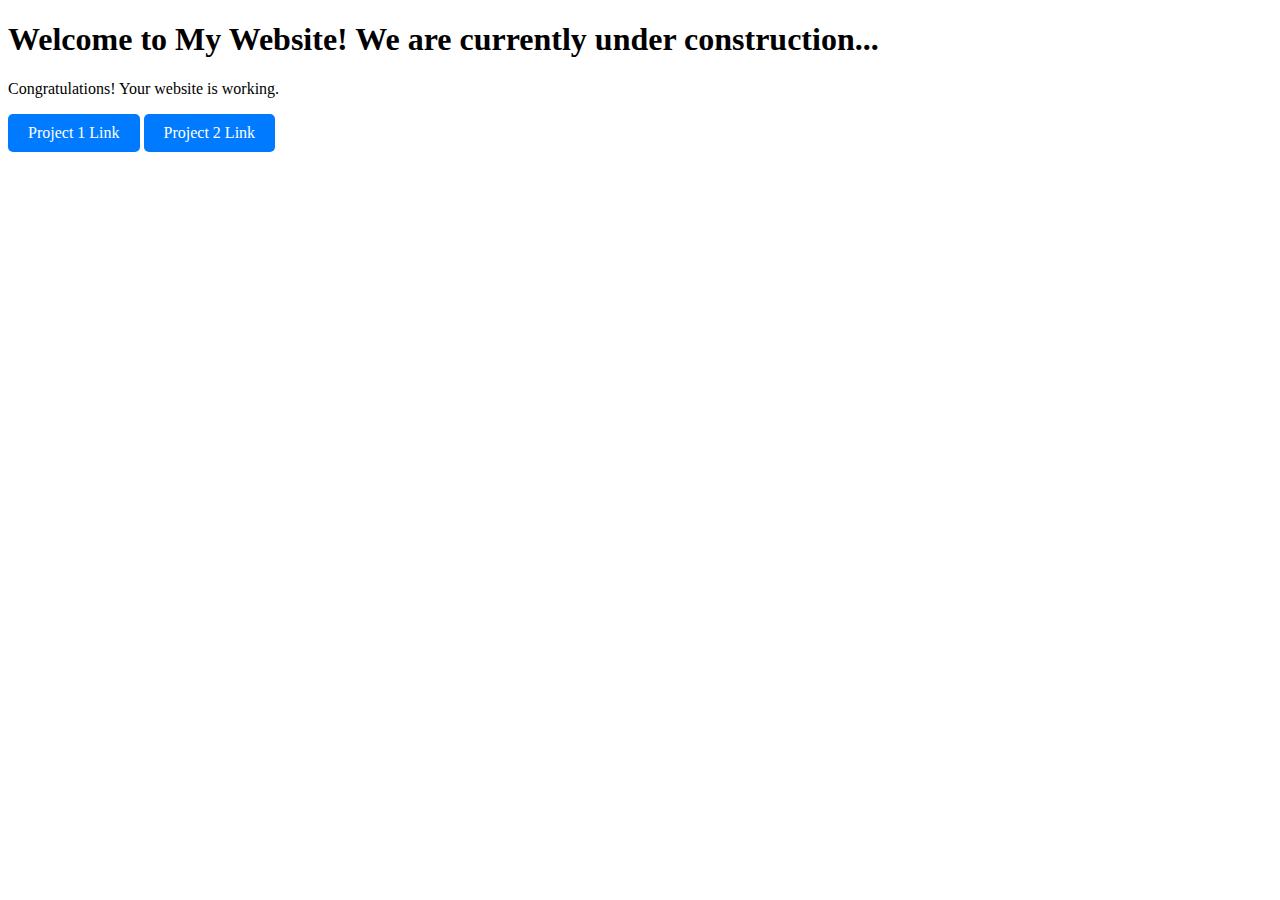
==== index.html @ b8a9caed "index" ====
<!DOCTYPE html>
<html lang="en">
<head>
    <meta charset="UTF-8">
    <meta name="viewport" content="width=device-width, initial-scale=1.0">
    <title>Home Page</title>
    <style>
        /* Style the links to look like buttons */
        .button-link {
            display: inline-block;
            padding: 10px 20px;
            background-color: #007bff;
            color: #fff;
            text-decoration: none;
            border: none;
            border-radius: 5px;
            cursor: pointer;
        }

        .button-link:hover {
            background-color: #0056b3;
        }
    </style>

    
    <!-- Background -->
    <style>
        body {
          background-image: url('WebBackground.jpg');
        }
        </style>
</head>
<body>
    <header>
        <h1>Welcome to My Website! We are currently under construction...</h1>
    </header>
    <main>
        <p id="text">Congratulations! Your website is working.</p>
        <a class="button-link" href="/project1">Project 1 Link</a>
        <a class="button-link" href="/project2">Project 2 Link</a>
    </main>
    <script src="script.js"></script>
</body>
</html>
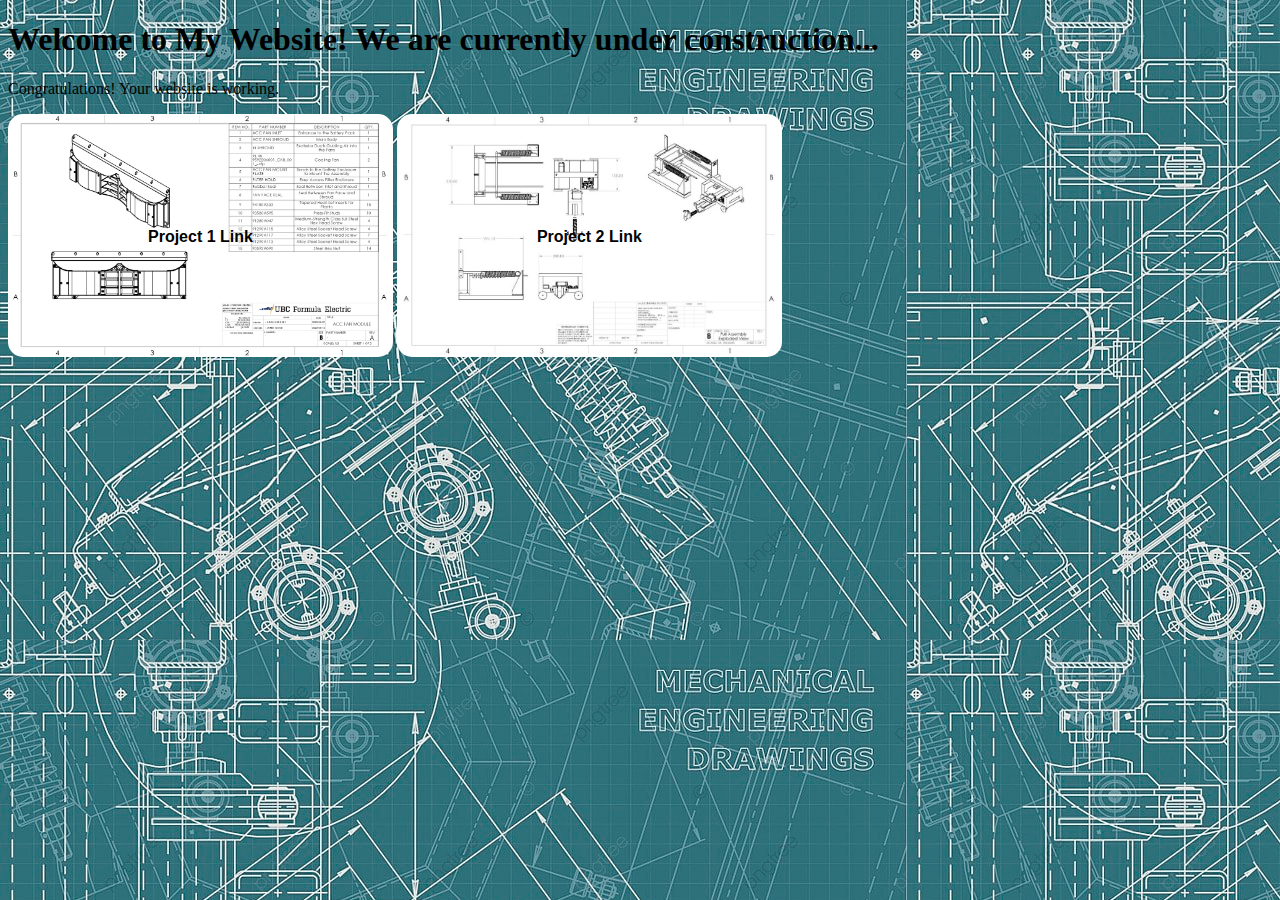
==== commit 67cfbd9c: "index" ====
--- a/index.html
+++ b/index.html
@@ -8,27 +8,44 @@
         /* Style the links to look like buttons */
         .button-link {
             display: inline-block;
-            padding: 10px 20px;
-            background-color: #007bff;
-            color: #fff;
+            padding: 110px 140px;
             text-decoration: none;
             border: none;
-            border-radius: 5px;
+            border-radius: 15px;
             cursor: pointer;
+            color: white; /* Set text color to white */
+            font-family: Arial, sans-serif; /* Set font family */
+            font-size: 20px; /* Set font size */
+            font-weight: 600;
         }
 
-        .button-link:hover {
-            background-color: #0056b3;
+        /* Set different backgrounds for buttons */
+        .button-link.project1 {
+            background-image: url('/FanModuleButton.jpg');
+            background-size: cover;
+            background-position: center;
         }
+
+        .button-link.project2 {
+            background-image: url('/223Button.jpg');
+            background-size: cover;
+            background-position: center;
+        }
+
+        /* Style the text inside the buttons */
+        .button-link span {
+            color: black; /* Set text color inside button */
+            font-family: Arial, sans-serif; /* Set font family for text inside button */
+            font-size: 16px; /* Set font size for text inside button */
+        }
+
+        /* Background */
+        body {
+            background-image: url("/WebBackground.jpg");
+            color: #000000; /* Sets the text color to black for better visibility on the background */
+        }
+
     </style>
-
-    
-    <!-- Background -->
-    <style>
-        body {
-          background-image: url('WebBackground.jpg');
-        }
-        </style>
 </head>
 <body>
     <header>
@@ -36,8 +53,8 @@
     </header>
     <main>
         <p id="text">Congratulations! Your website is working.</p>
-        <a class="button-link" href="/project1">Project 1 Link</a>
-        <a class="button-link" href="/project2">Project 2 Link</a>
+        <a class="button-link project1" href="/project1"><span>Project 1 Link</span></a>
+        <a class="button-link project2" href="/project2"><span>Project 2 Link</span></a>
     </main>
     <script src="script.js"></script>
 </body>
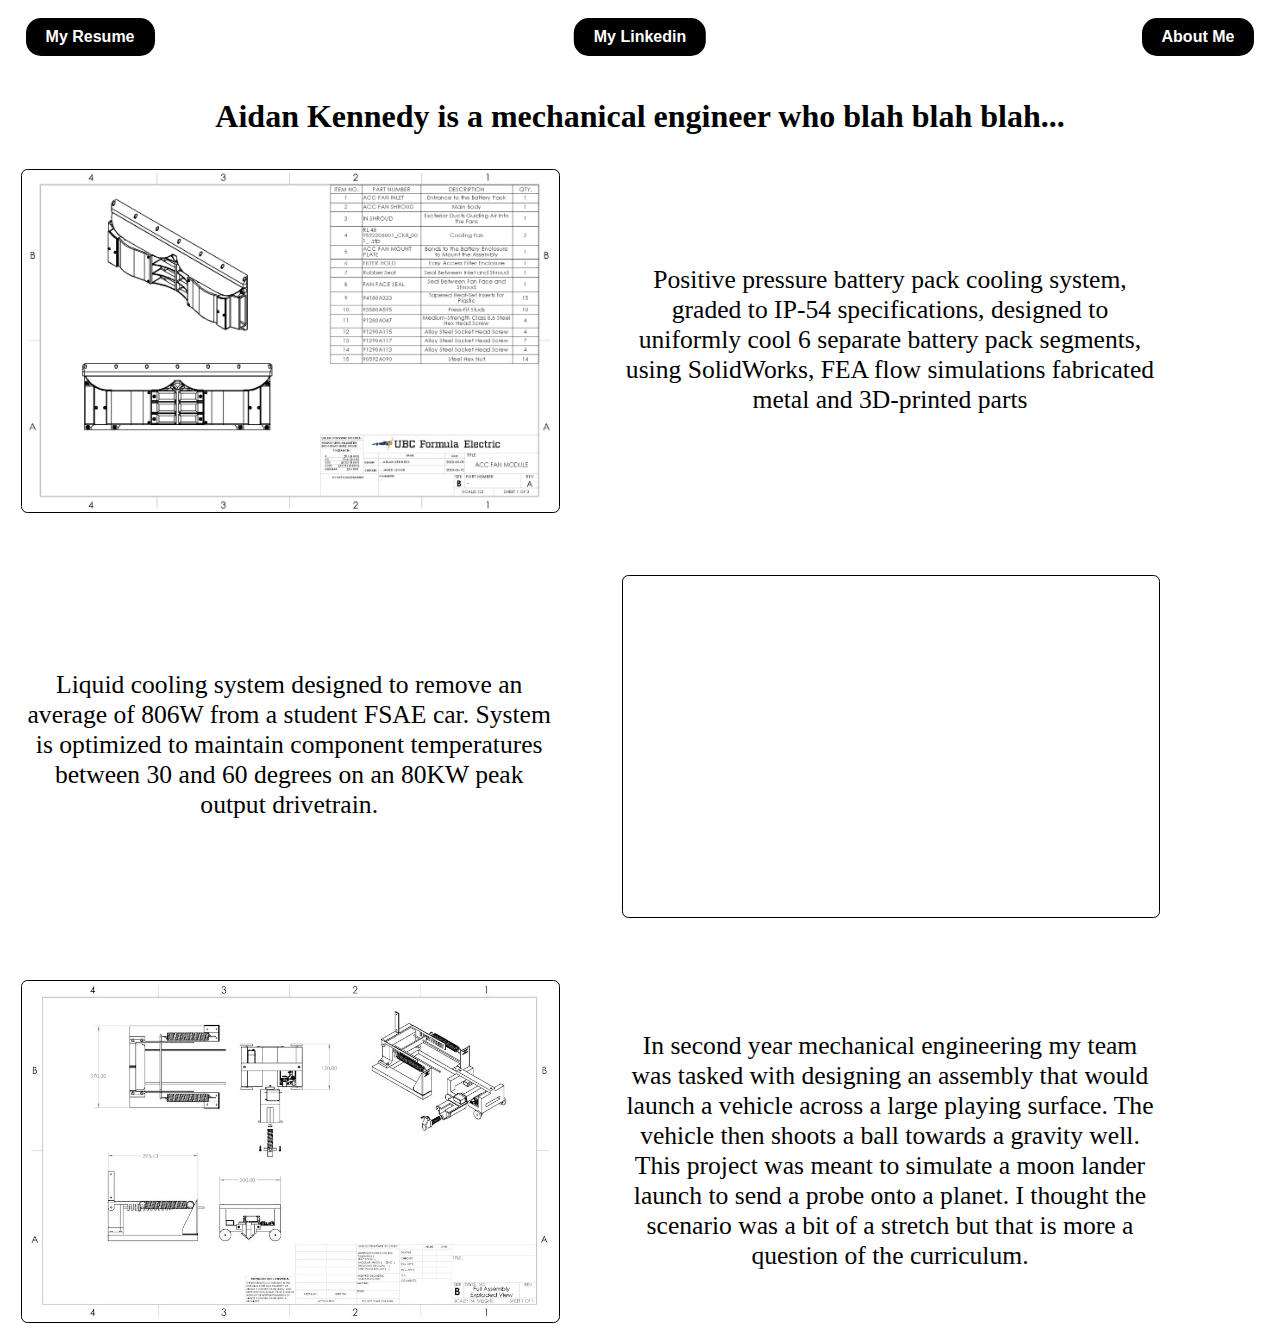
==== commit cde83ee1: "doin my thing" ====
--- a/index.html
+++ b/index.html
@@ -4,58 +4,93 @@
     <meta charset="UTF-8">
     <meta name="viewport" content="width=device-width, initial-scale=1.0">
     <title>Home Page</title>
-    <style>
-        /* Style the links to look like buttons */
-        .button-link {
-            display: inline-block;
-            padding: 110px 140px;
-            text-decoration: none;
-            border: none;
-            border-radius: 15px;
-            cursor: pointer;
-            color: white; /* Set text color to white */
-            font-family: Arial, sans-serif; /* Set font family */
-            font-size: 20px; /* Set font size */
-            font-weight: 600;
-        }
+    <link rel="stylesheet" href="main.css">
+    
+</head>
 
-        /* Set different backgrounds for buttons */
-        .button-link.project1 {
-            background-image: url('/FanModuleButton.jpg');
-            background-size: cover;
-            background-position: center;
-        }
 
-        .button-link.project2 {
-            background-image: url('/223Button.jpg');
-            background-size: cover;
-            background-position: center;
-        }
+<!-- HEADER BUTTONS ==================================== -->
+<div class="head-button-right-container">
+    <a class="head-button head-button-right" href="/aboutme">About Me</a>
+</div>
 
-        /* Style the text inside the buttons */
-        .button-link span {
-            color: black; /* Set text color inside button */
-            font-family: Arial, sans-serif; /* Set font family for text inside button */
-            font-size: 16px; /* Set font size for text inside button */
-        }
+<div class="head-button-middle-container">
+    <a class="head-button head-button-middle" href="/https://www.linkedin.com/in/aidankennedyengineering/" target="_blank">My Linkedin</a>
+</div>
 
-        /* Background */
-        body {
-            background-image: url("/WebBackground.jpg");
-            color: #000000; /* Sets the text color to black for better visibility on the background */
-        }
+<div class="head-button-left-container">
+    <a class="head-button head-button-left" href="/aboutme">My Resume</a>
+</div>
 
-    </style>
-</head>
+
+<!-- Top 85px container =================================-->
+<div class="top-85px"></div>
+
+
+<!-- HEADER  =========================================== -->
 <body>
     <header>
-        <h1>Welcome to My Website! We are currently under construction...</h1>
+        <h1>Aidan Kennedy is a mechanical engineer who blah blah blah...</h1>
     </header>
-    <main>
-        <p id="text">Congratulations! Your website is working.</p>
-        <a class="button-link project1" href="/project1"><span>Project 1 Link</span></a>
-        <a class="button-link project2" href="/project2"><span>Project 2 Link</span></a>
-    </main>
-    <script src="script.js"></script>
-</body>
-</html>+
+<!-- PROJECT PHOTO AND TEXT  ================================= -->
+
+    <div class = "grid-container">
+
+
+        <div class = "grid-item flex-container">
+            <a href="/project1" style="width: 100%; height: 100%">
+                <div class="project-link project1">
+                    <span></span>
+                </div>
+            </a>
+        </div>
+
+
+        <div class = "grid-item flex-container">
+            <div class = "text1">Positive pressure battery pack cooling system, graded to IP-54 specifications, 
+                designed to uniformly cool 6 separate battery pack segments, using SolidWorks, FEA flow simulations 
+                fabricated metal and 3D-printed parts
+            </div>
+        </div>
+
+
+        <div class = "grid-item">
+            <div class = "text1">Liquid cooling system designed to remove an average of 806W
+                from a student FSAE car. System is optimized to maintain component temperatures 
+                between 30 and 60 degrees on an 80KW peak output drivetrain.
+            </div> 
+        </div>
+
+
+        <div class = "grid-item">
+            <a href="/project2" style="width: 100%; height: 100%">
+                <div class="project-link project2">
+                    <span></span>
+                </div>
+            </a>
+        </div>
+
+
+        <div class = "grid-item">
+            <a href="/project2" style="width: 100%; height: 100%">
+                <div class="project-link project3">
+                    <span></span>
+                </div>
+            </a>
+        </div>
+
+
+        <div class = "grid-item">
+            <div class = "text1">In second year mechanical engineering my team was tasked with
+                designing an assembly that would launch a vehicle across a large playing surface.
+                The vehicle then shoots a ball towards a gravity well. This project was meant to 
+                simulate a moon lander launch to send a probe onto a planet. I thought the scenario
+                was a bit of a stretch but that is more a question of the curriculum.
+            </div> 
+        </div>
+        
+        
+    </div>
+
+    --- a/main.css
+++ b/main.css
@@ -0,0 +1,181 @@
+/*GRID ==================== Define a grid to organize the layout*/
+.grid-container{
+    max-width: 90%;
+    height: 90vw;
+    margin: 1vw;
+
+    display: grid;
+    grid-template-columns: 1fr 1fr;
+    grid-template-rows: 1fr 1fr 1fr;
+    gap: 5vw;
+
+}
+
+.grid-item{
+    display: flex;
+    /* background-color: lightgray; */
+    justify-content: center;
+    align-items: center;
+}
+
+
+
+
+
+/*FLEXBOX ================= */
+
+.flex-container {
+    display: flex;
+    flex-wrap: wrap;
+}
+
+.flex-item {
+   flex: 1;
+}
+
+.flex-item1 {
+    background-color: lightblue;
+    flex: 100%;
+}
+
+.flex-item2 {
+    background-color: lightgoldenrodyellow;
+}
+
+.flex-item3 {
+    background-color: lightgreen;
+}
+
+.flex-item4 {
+    /*background-image: url(FanModuleButton.jpg);
+    background-size: cover; */
+
+}
+
+
+
+
+/* BUTTONS ================== */
+.project-link {
+    display: inline-block;
+    width: 100%;
+    height: 100%;
+    text-decoration: none;
+    border: 1px solid black;
+    border-radius: 0.5vw;
+    cursor: pointer;
+    color: white; /* Set text color to white */
+    font-family: Arial, sans-serif; /* Set font family */
+    font-size: 1.6vw; /* Adjust font size */
+    font-weight: 600;
+    transition: background-color 0.3s, color 0.3s, transform 0.3s;
+}
+
+.project-link:hover {
+    /* background-color: #555; */
+    /* color: #fff; */
+    transform: scale(1.1); /* Scale up the button on hover */
+}
+
+
+.project1 {
+    background-image: url('/FanModuleButton.jpg');
+    background-size: cover;
+    background-position: center;
+}
+
+.project2 {
+    background-image: url('/CoolLoopButton.jpg');
+    background-size: cover;
+    background-position: center;
+}
+
+.project3 {
+    background-image: url('/223Button.jpg');
+    background-size: cover;
+    background-position: center;
+}
+
+
+
+/*Text Conditions ========================= */
+
+.text1{
+    font-size: 2vw;
+    display: flex;
+    flex-direction: column;
+    justify-content: center;
+    align-items: center;
+    text-align: center;
+}
+
+header {
+    display: grid;
+    place-items: center;
+    margin-top: 6vw;
+}
+
+
+
+/* HEADER BUTTONS ============================== */
+
+
+/* Style */
+.head-button {
+    display: inline-block;
+    padding: 10px 20px;
+    text-decoration: none;
+    border: none;
+    border-radius: 15px;
+    cursor: pointer;
+    color: white;
+    background-color: #000000;
+    font-family: Arial, sans-serif;
+    font-size: 16px;
+    font-weight: bold;
+    transition: background-color 0.3s, color 0.3s;
+}
+
+
+/* Hover effect */
+.head-button:hover {
+    background-color: #383838;
+}
+
+/* Location */
+.head-button-right-container {
+    position: fixed; 
+    top: 2%; 
+    right: 2%; 
+    z-index: 999; 
+}
+
+/* Location */
+.head-button-middle-container {
+    position: fixed; 
+    top: 2%; 
+    left: 50%; 
+    transform: translateX(-50%);
+    z-index: 999; 
+}
+
+/* Location */
+.head-button-left-container {
+    position: fixed; 
+    top: 2%; 
+    left: 2%; 
+    z-index: 999; 
+}
+
+
+/*Top 85px container =================================*/
+.top-85px {
+    position: fixed;
+    top: 0;
+    left: 0;
+    width: 100%;
+    height: 85px; /* Adjusted to 85px */
+    background-image: linear-gradient(to bottom, rgba(255, 255, 255, 1) 65px, rgba(255, 255, 255, 0) 85px); /* Gradient from full white to transparent */
+    z-index: 998; /* Ensure the top 85px appears below the button */
+    pointer-events: none; /* Avoid blocking interactions */
+}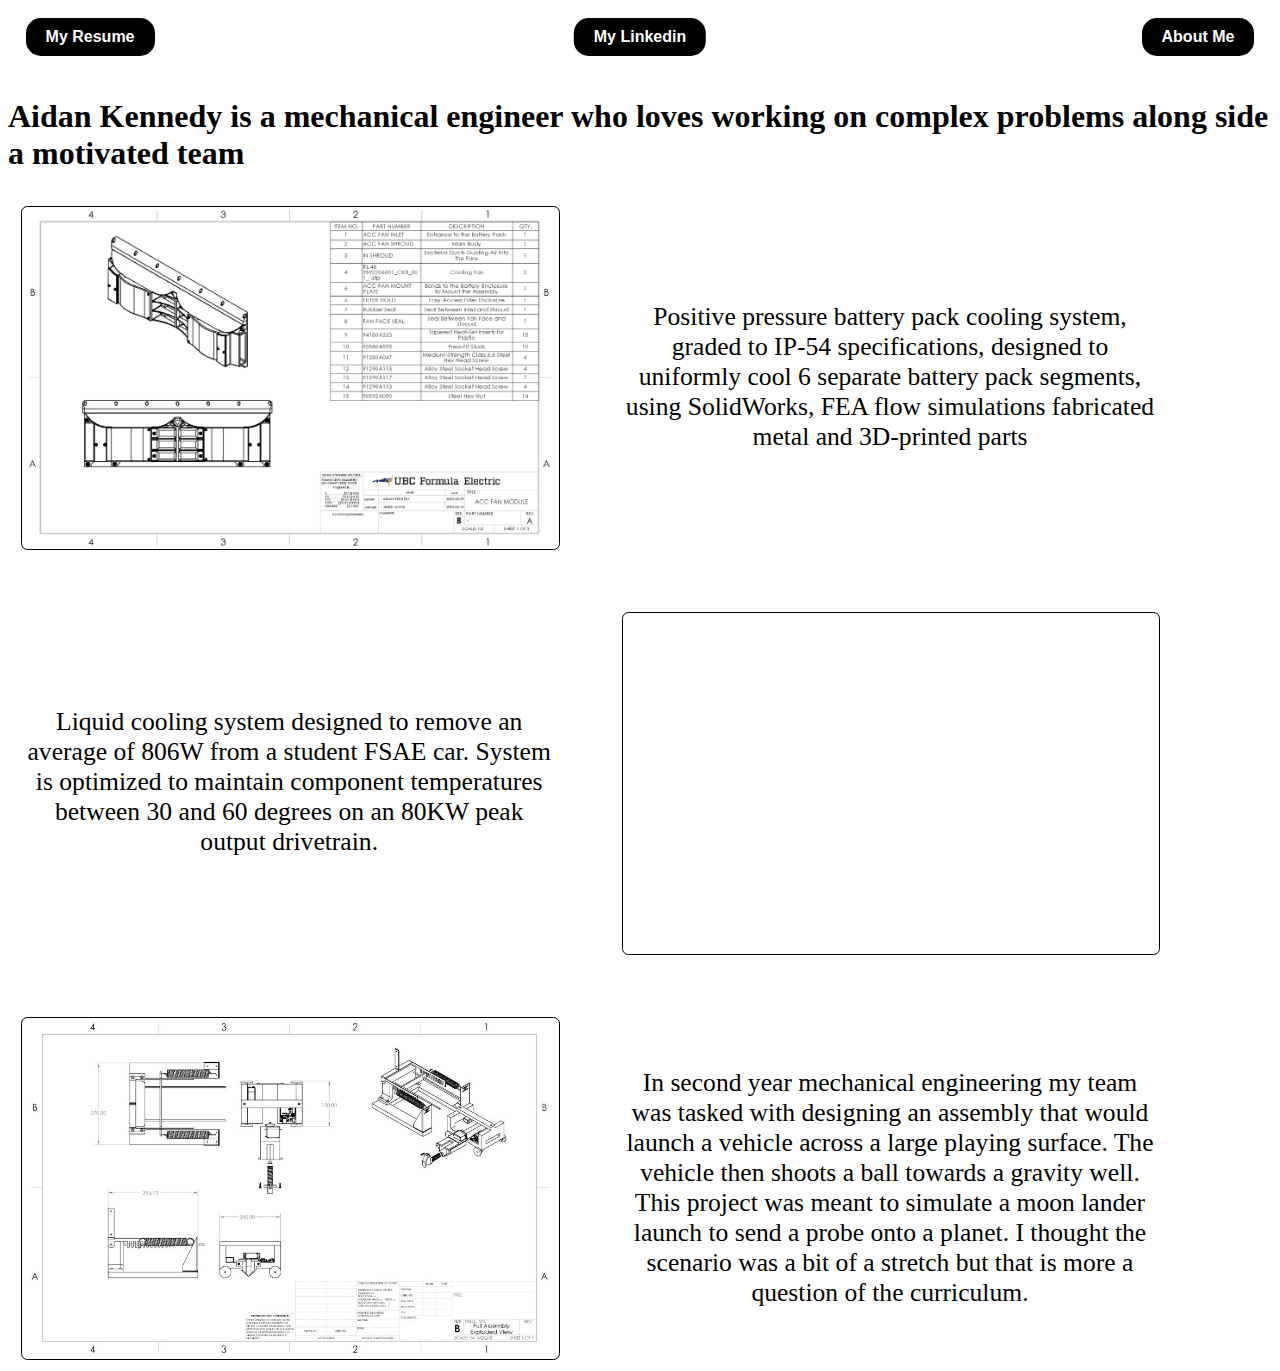
==== commit 6fb67b1e: "yessiree" ====
--- a/index.html
+++ b/index.html
@@ -15,11 +15,11 @@
 </div>
 
 <div class="head-button-middle-container">
-    <a class="head-button head-button-middle" href="/https://www.linkedin.com/in/aidankennedyengineering/" target="_blank">My Linkedin</a>
+    <a class="head-button head-button-middle" href="https://www.linkedin.com/in/aidankennedyengineering/" target="_blank">My Linkedin</a>
 </div>
 
 <div class="head-button-left-container">
-    <a class="head-button head-button-left" href="/aboutme">My Resume</a>
+    <a class="head-button head-button-left" href="/Resume/Resume.pdf">My Resume</a>
 </div>
 
 
@@ -30,7 +30,7 @@
 <!-- HEADER  =========================================== -->
 <body>
     <header>
-        <h1>Aidan Kennedy is a mechanical engineer who blah blah blah...</h1>
+        <h1>Aidan Kennedy is a mechanical engineer who loves working on complex problems along side a motivated team</h1>
     </header>
 
 <!-- PROJECT PHOTO AND TEXT  ================================= -->
@@ -73,7 +73,7 @@
 
 
         <div class = "grid-item">
-            <a href="/project2" style="width: 100%; height: 100%">
+            <a href="/project3/MECH 223 Final Report.pdf" style="width: 100%; height: 100%">
                 <div class="project-link project3">
                     <span></span>
                 </div>
--- a/main.css
+++ b/main.css
@@ -47,8 +47,8 @@
 }
 
 .flex-item4 {
-    /*background-image: url(FanModuleButton.jpg);
-    background-size: cover; */
+    background-image: url(FanModuleButton.jpg);
+    background-size: cover;
 
 }
 
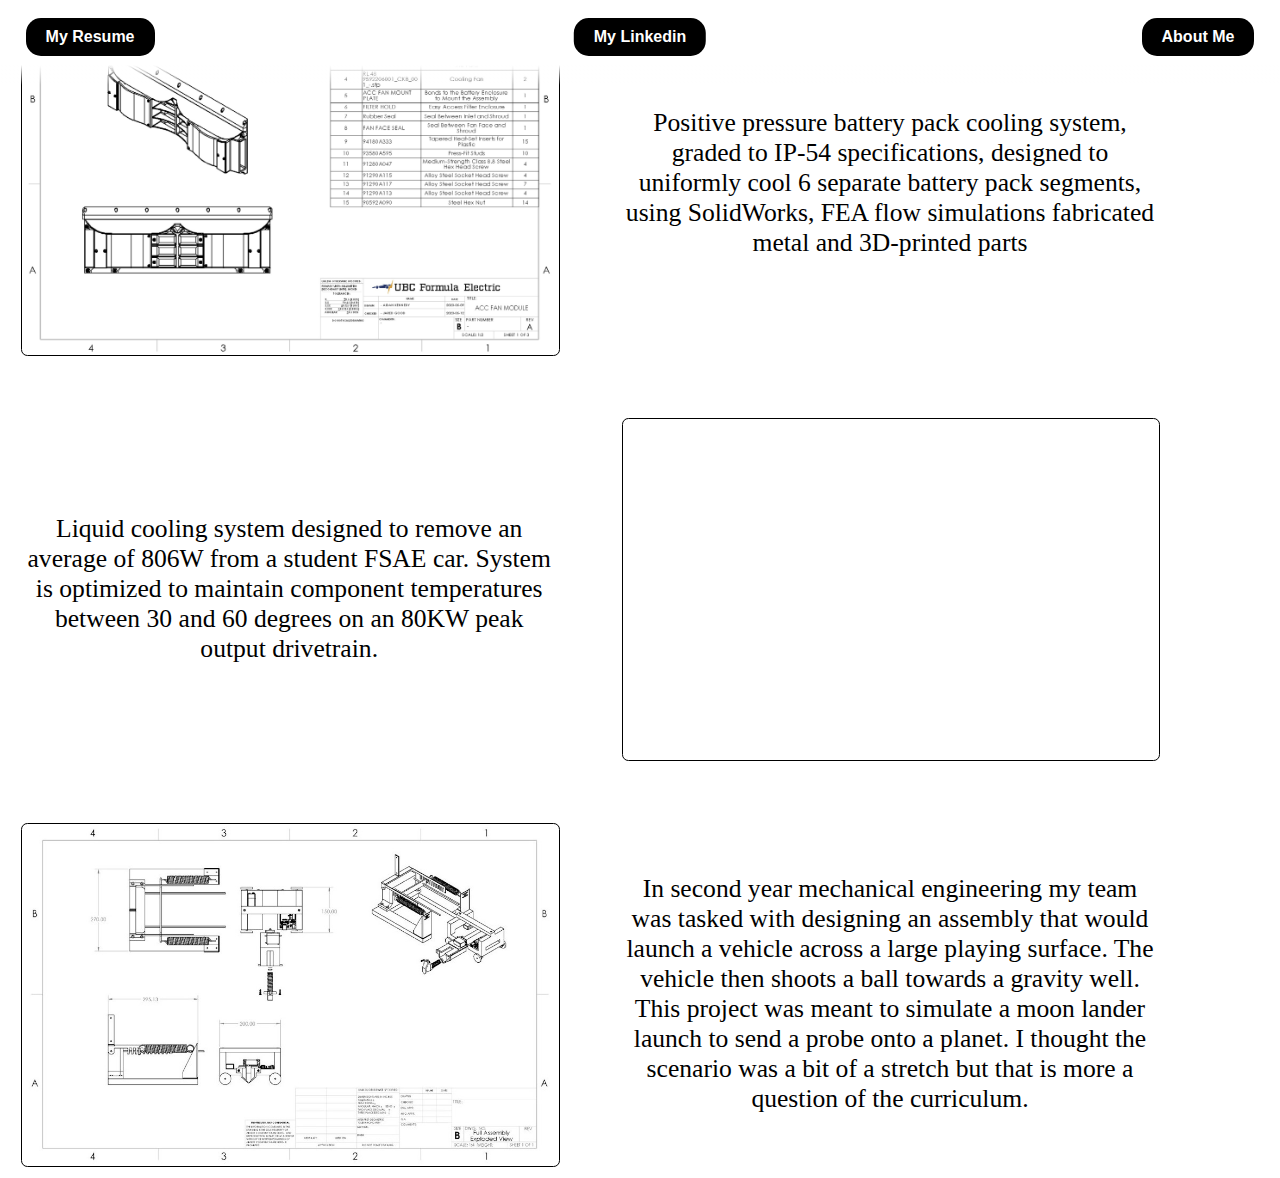
==== commit 2ef80203: "putting it back" ====
--- a/index.html
+++ b/index.html
@@ -28,10 +28,10 @@
 
 
 <!-- HEADER  =========================================== -->
-<body>
+<!-- <body>
     <header>
         <h1>Aidan Kennedy is a mechanical engineer who loves working on complex problems along side a motivated team</h1>
-    </header>
+    </header> -->
 
 <!-- PROJECT PHOTO AND TEXT  ================================= -->
 
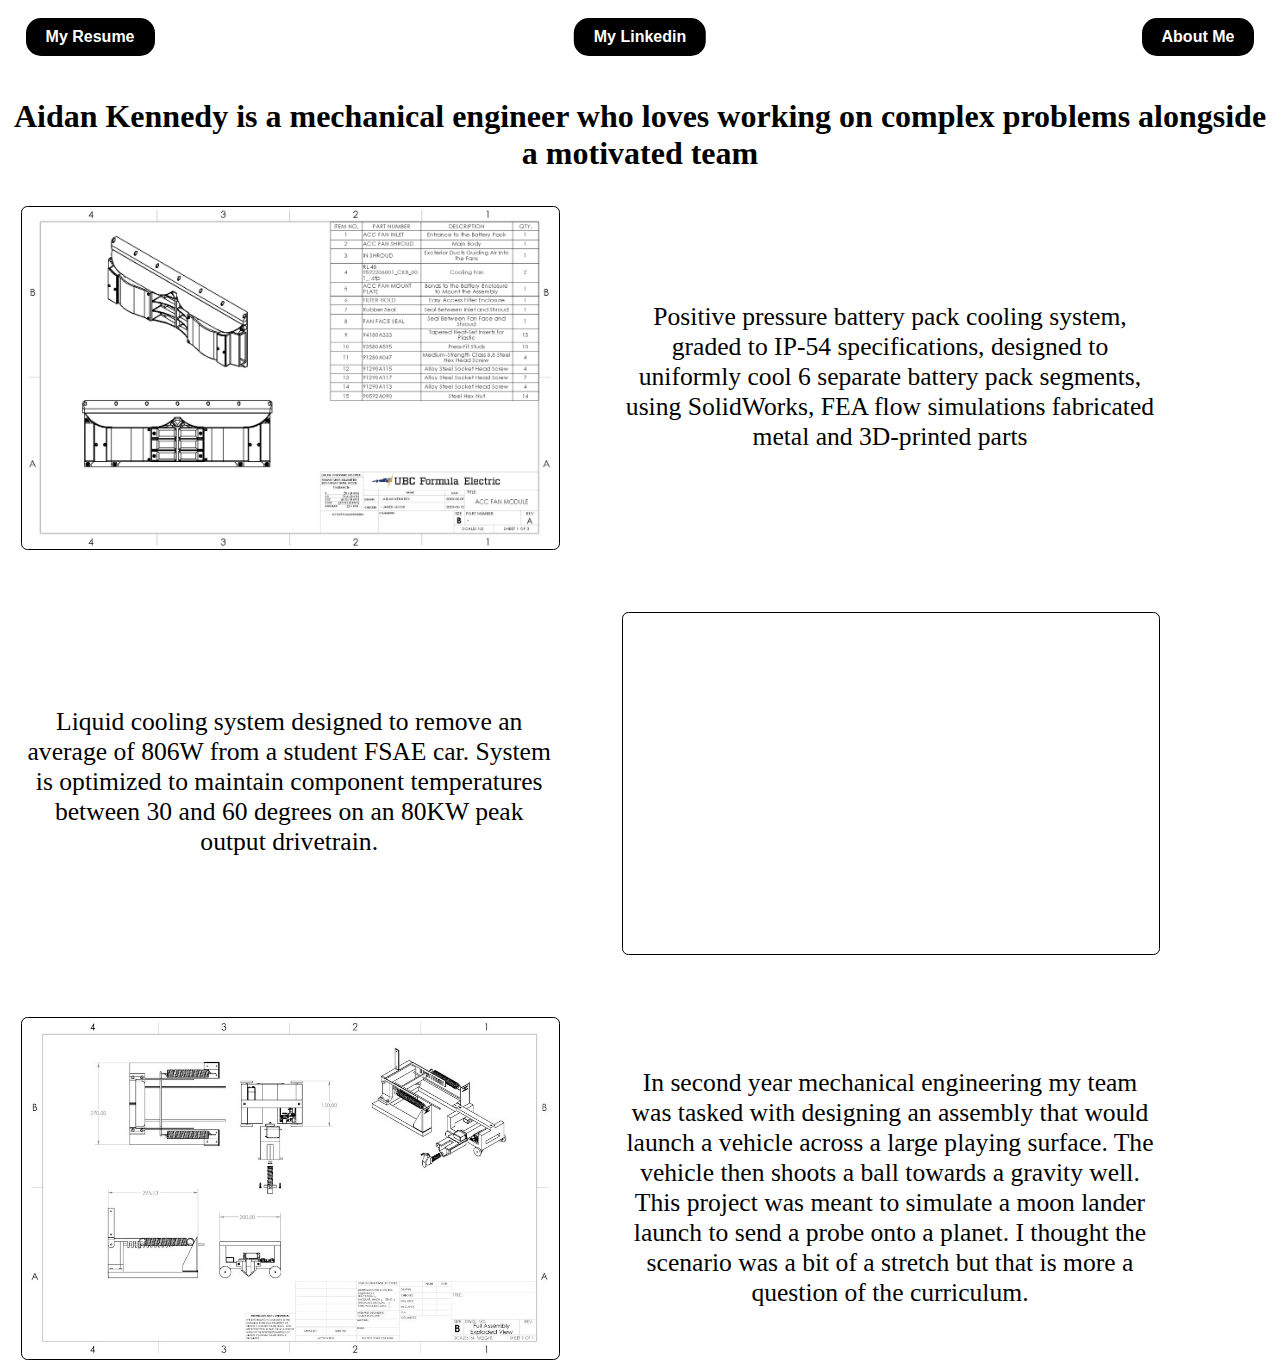
==== commit 6c33dbc7: "makin er clan" ====
--- a/index.html
+++ b/index.html
@@ -28,10 +28,11 @@
 
 
 <!-- HEADER  =========================================== -->
-<!-- <body>
-    <header>
-        <h1>Aidan Kennedy is a mechanical engineer who loves working on complex problems along side a motivated team</h1>
-    </header> -->
+<body>
+    <header style="text-align: center;">
+        <h1>Aidan Kennedy is a mechanical engineer who loves working on complex problems alongside a motivated team</h1>
+    </header>
+</body>
 
 <!-- PROJECT PHOTO AND TEXT  ================================= -->
 
